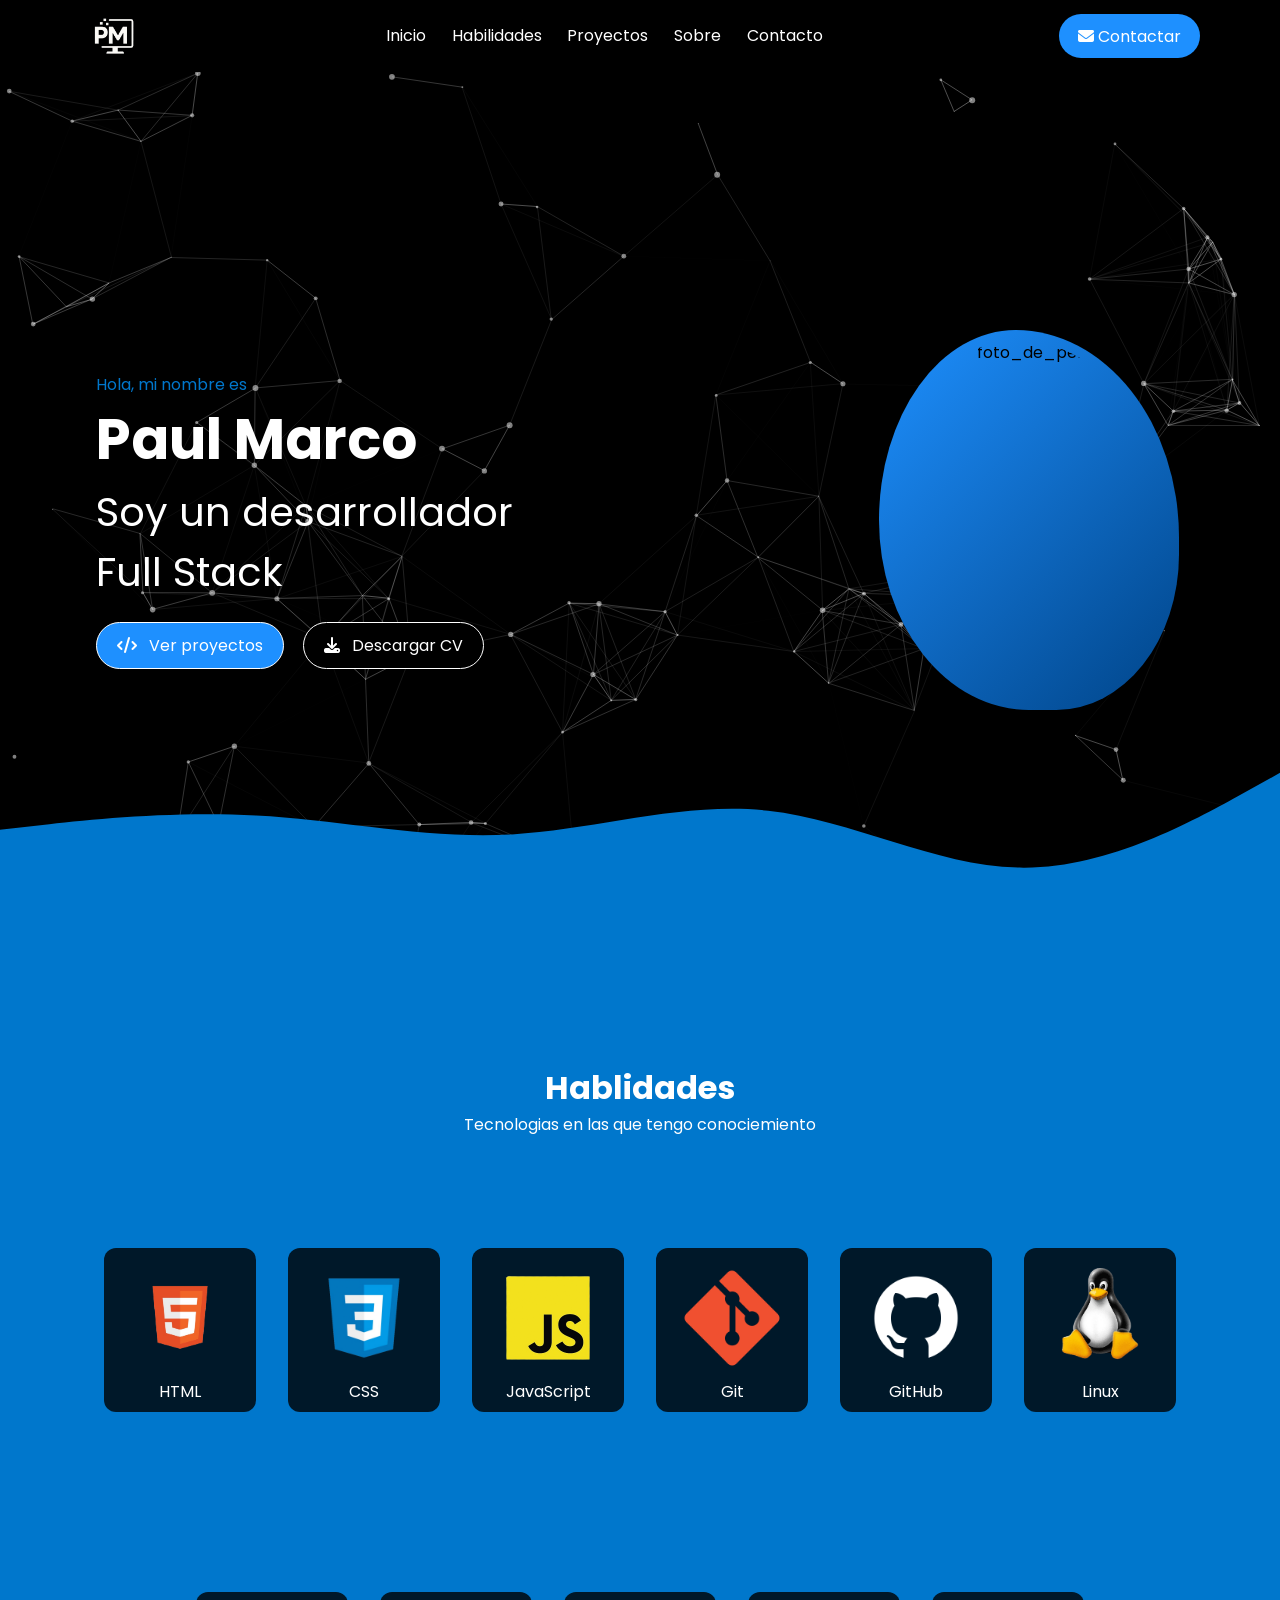
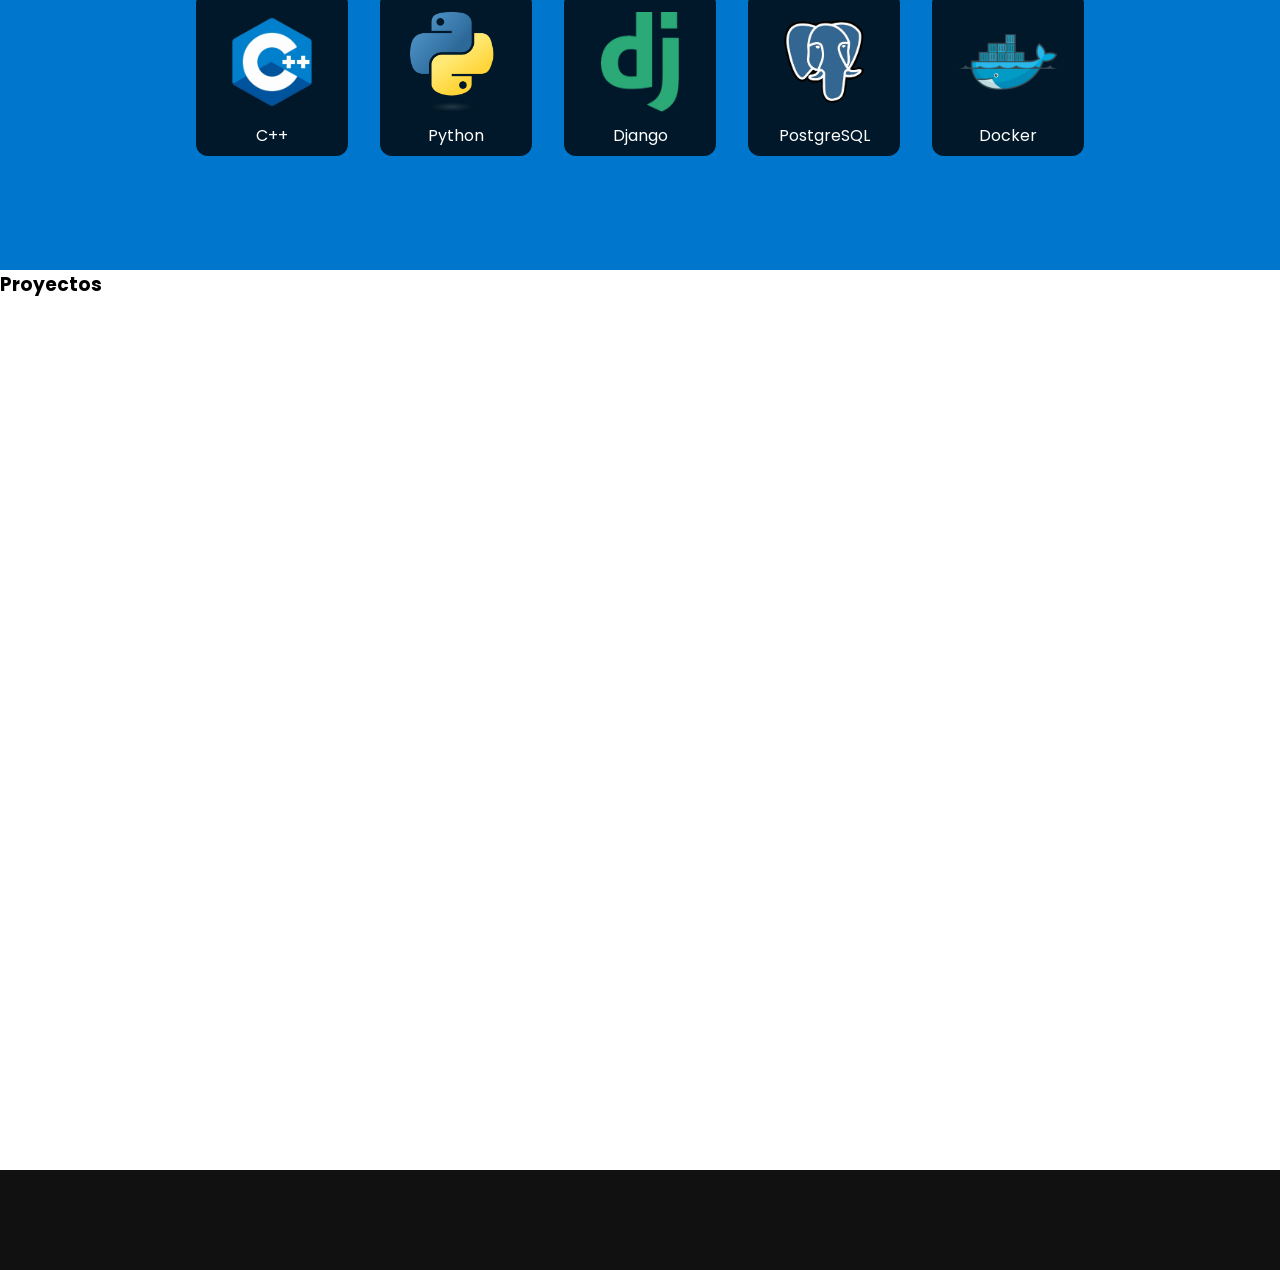
==== index.html @ 43d03ed0 "Initial commit" ====
<!DOCTYPE html>
<html lang="es">
<head>
    <meta charset="UTF-8">
    <meta name="viewport" content="width=device-width, initial-scale=1.0">
    <title>Mi Portafolio</title>
    <link rel="stylesheet" href="./css/main.css">
    <link rel="icon" href="assets/icons/favicon.ico" type="image/x-icon">
</head>
<body>
    <div id="header"></div>
    <div id="navbar"></div>
    <div id="section1"></div>
    <div id="section2"></div>
    <div id="section3"></div>
    <div id="footer"></div>

    <script src="./js/particles.min.js"></script>
    <script src="./js/main.js"></script>
</body>
</html>
---- css/main.css ----
#navbar {
  position: sticky;
  top: 0;
  height: 70px;
  width: 100%;
  background-color: #444;
  z-index: 3;
}

#section1,
#section2,
#section3 {
  height: 100vh;
  min-height: 500px;
  width: 100%;
}

#footer {
  height: 100px;
  width: 100%;
  background-color: #111;
}
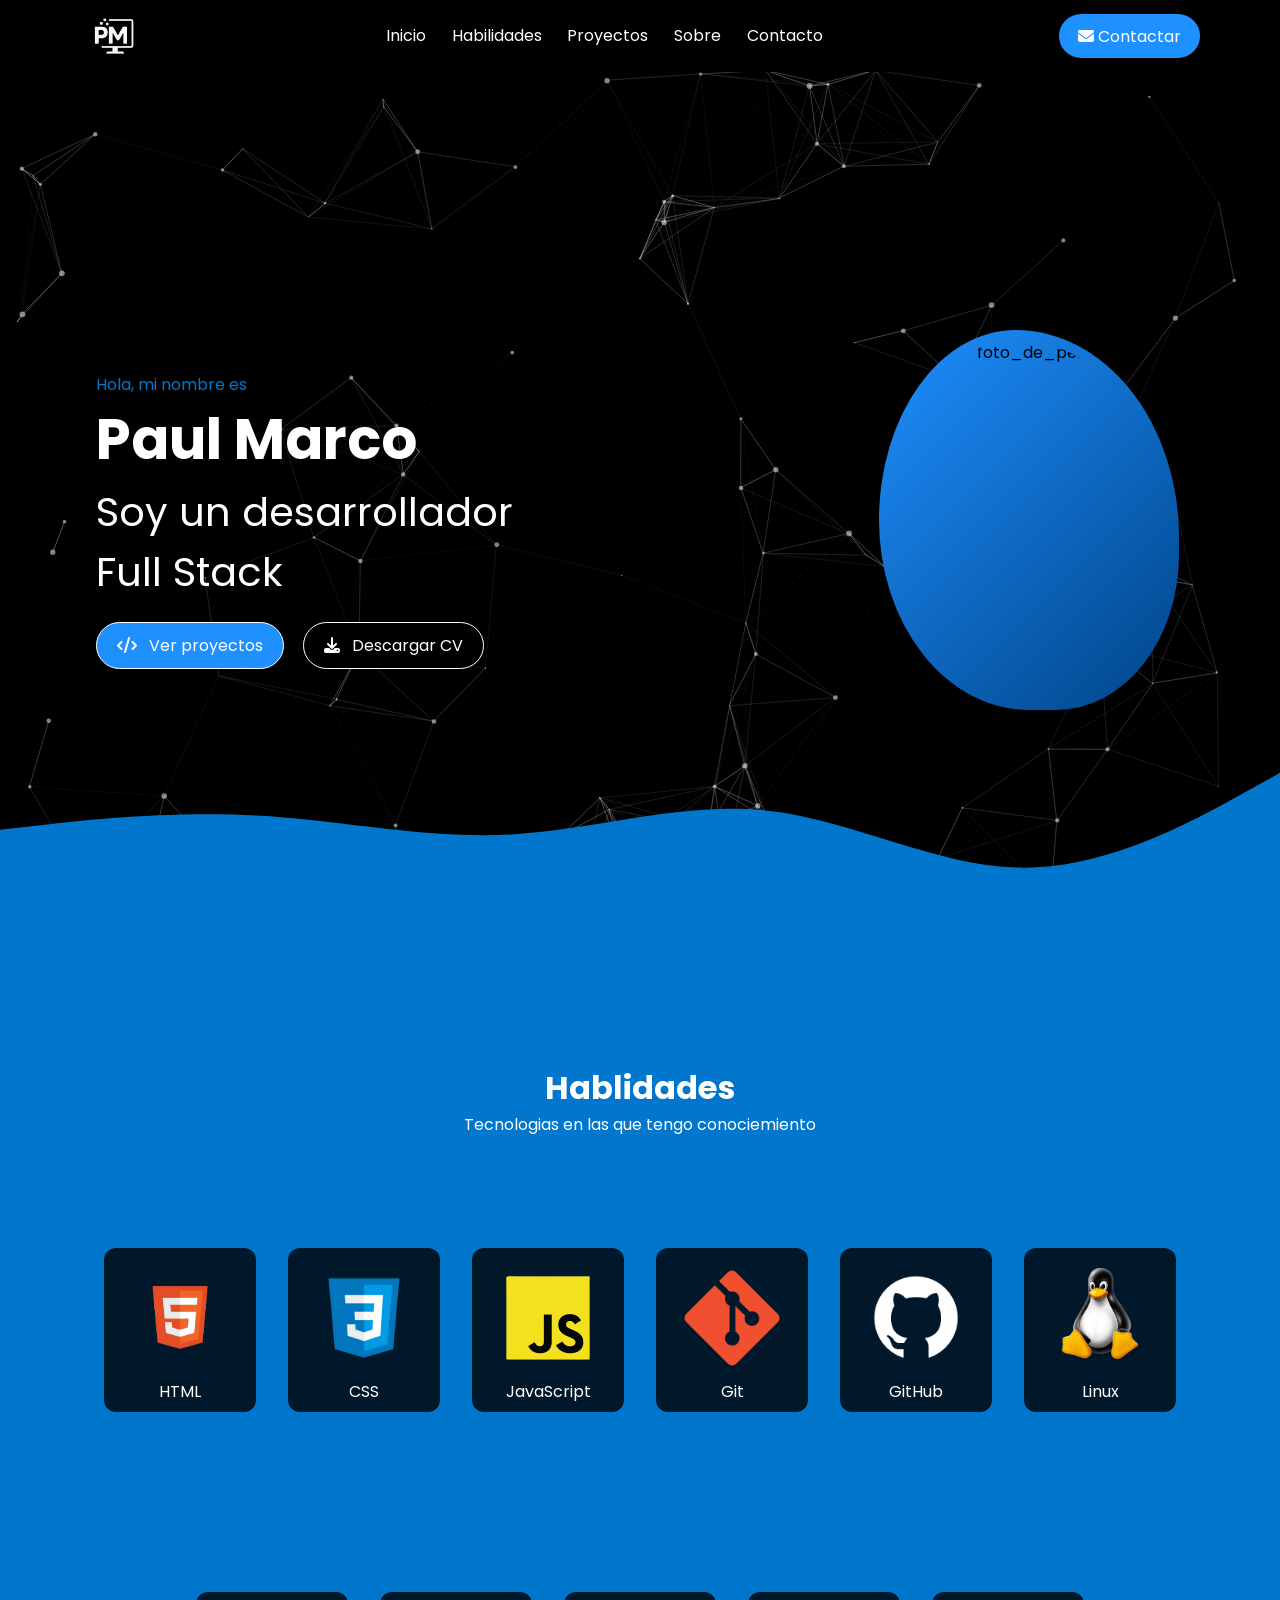
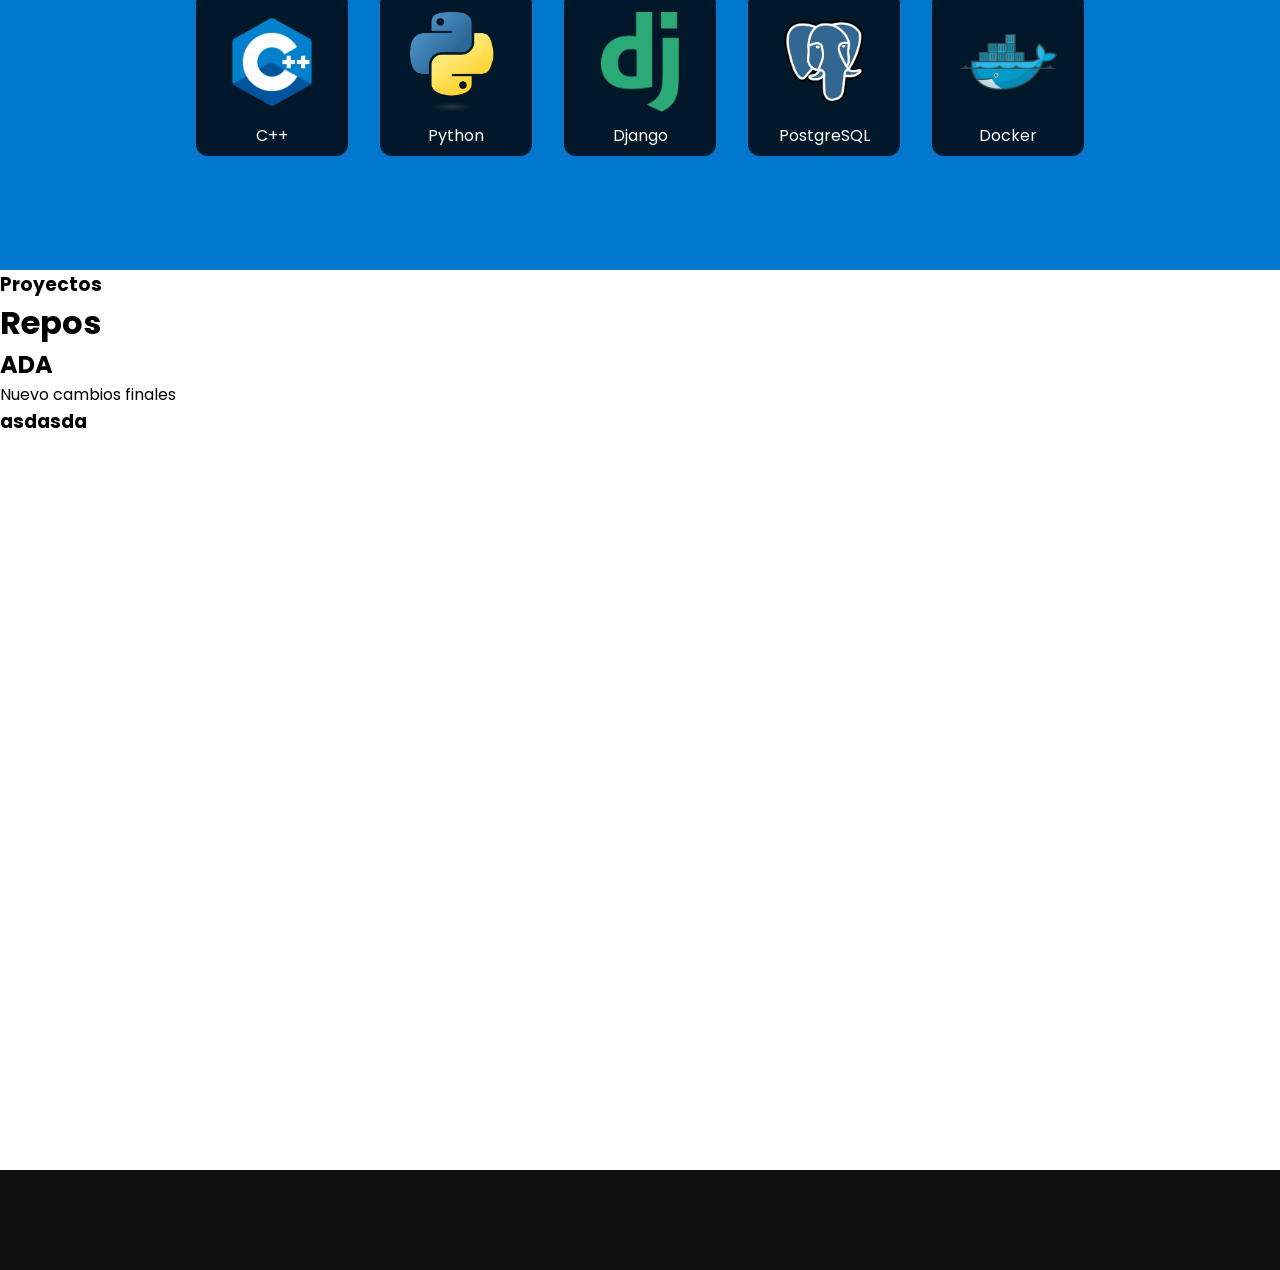
==== commit b42a58d7: "Test webhook automation" ====
--- a/index.html
+++ b/index.html
@@ -19,3 +19,4 @@
     <script src="./js/main.js"></script>
 </body>
 </html>
+<!-- Webhook test -->
